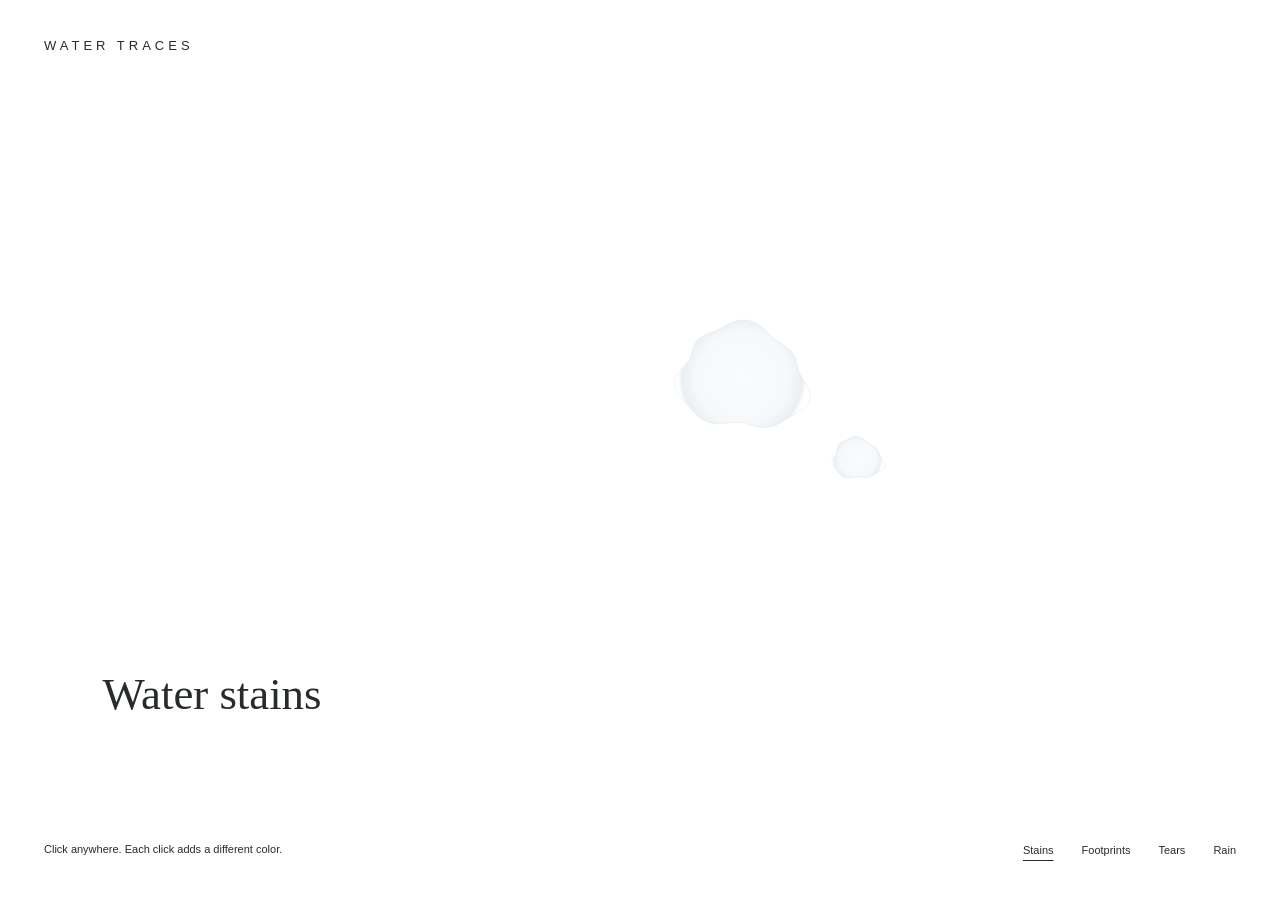
==== index.html @ 2f14321d "1" ====
<!doctype html>
<html lang="en">
<head>
<meta charset="UTF-8">
<meta name="viewport" content="width=device-width, initial-scale=1">
<title>Water Traces</title>
<style>
* { box-sizing: border-box; }

html, body {
  margin: 0;
  width: 100%;
  height: 100%;
  overflow: hidden;
}

body {
  background: #fff;
  color: #272b2c;
  font-family: Arial, sans-serif;
  transition: background 1s, color 1s;
}

canvas {
  position: fixed;
  inset: 0;
  width: 100%;
  height: 100%;
  touch-action: none;
}

.brand {
  position: fixed;
  top: 38px;
  left: 44px;
  font-size: 13px;
  letter-spacing: 4px;
  pointer-events: none;
}

h1 {
  position: fixed;
  left: 8%;
  bottom: 20%;
  margin: 0;
  font: normal clamp(32px, 3.5vw, 48px) Georgia, serif;
  pointer-events: none;
}

footer {
  position: fixed;
  bottom: 36px;
  left: 44px;
  right: 44px;
  display: flex;
  justify-content: space-between;
  align-items: center;
  gap: 24px;
}

.hint {
  font-size: 11px;
  line-height: 1.8;
}

nav {
  display: flex;
  gap: 28px;
}

button {
  padding: 8px 0;
  border: 0;
  background: none;
  color: inherit;
  font: 11px Arial, sans-serif;
  cursor: pointer;
}

button.active {
  text-decoration: underline;
  text-underline-offset: 6px;
}

button:focus-visible {
  outline: 1px solid currentColor;
  outline-offset: 5px;
}

@media (max-width: 650px) {
  .brand {
    top: 26px;
    left: 24px;
    font-size: 11px;
  }

  h1 {
    bottom: 25%;
  }

  footer {
    left: 24px;
    right: 24px;
    bottom: 24px;
    display: block;
  }

  nav {
    justify-content: space-between;
    gap: 16px;
    margin-top: 20px;
  }

  .hint {
    font-size: 10px;
  }
}

@media (prefers-reduced-motion: reduce) {
  body { transition: none; }
}
</style>
</head>
<body>

<canvas id="water" aria-label="Interactive water canvas"></canvas>

<div class="brand">WATER TRACES</div>

<h1 id="title">Water stains</h1>

<footer>
  <div class="hint" id="hint">
    Click anywhere. Each click adds a different color.
  </div>

  <nav aria-label="Scenes">
    <button class="active" data-scene="0" aria-current="page">
      Stains
    </button>
    <button data-scene="1">Footprints</button>
    <button data-scene="2">Tears</button>
    <button data-scene="3">Rain</button>
  </nav>
</footer>

<script>
const canvas = document.querySelector("#water");
const ctx = canvas.getContext("2d");

const scenes = [
  {
    title: "Water stains",
    hint: "Click anywhere. Each click adds a different color.",
    background: "#ffffff"
  },
  {
    title: "Footprints",
    hint: "Move or drag to leave wet footprints.",
    background: "#f6f7f5"
  },
  {
    title: "Tears",
    hint: "Click or hold to release a tear.",
    background: "#f4f6f8"
  },
  {
    title: "Rain",
    hint: "Click anywhere to add ripples.",
    background: "#10191c"
  }
];

const colors = [
  "104,139,159",
  "181,128,130",
  "164,155,109",
  "121,149,128",
  "145,130,166"
];

let width, height;
let scene = 0;
let marks = [];
let ripples = [];
let drops = [];
let clicks = 0;
let lastStep = null;
let holdTimer = null;
let previousTime = 0;

const reducedMotion =
  matchMedia("(prefers-reduced-motion: reduce)").matches;

function resize() {
  width = innerWidth;
  height = innerHeight;

  const ratio = Math.min(devicePixelRatio || 1, 2);
  canvas.width = width * ratio;
  canvas.height = height * ratio;
  ctx.setTransform(ratio, 0, 0, ratio, 0, 0);
}

addEventListener("resize", resize);
resize();

function addMark(x, y, size, color, footprint = false) {
  const points = [];
  const seed = Math.random() * 10;

  for (let i = 0; i < 64; i++) {
    const angle = i / 64 * Math.PI * 2;
    const radius = size * (
      1 +
      0.09 * Math.sin(angle * 3 + seed) +
      0.045 * Math.sin(angle * 7 + seed)
    );

    points.push([
      Math.cos(angle) * radius,
      Math.sin(angle) * radius * (footprint ? 1.65 : 0.8)
    ]);
  }

  marks.push({
    x, y, size, color, points,
    footprint,
    age: 0,
    angle: clicks % 2 ? -0.17 : 0.17
  });

  if (marks.length > 80) marks.shift();
}

function addRipple(x, y, scale = 1) {
  ripples.push({ x, y, scale, age: 0 });
  if (ripples.length > 100) ripples.shift();
}

function interact(x, y) {
  clicks++;

  if (scene === 0) {
    addMark(
      x, y,
      35 + Math.random() * 42,
      colors[(clicks - 1) % colors.length]
    );
    addRipple(x, y, 0.65);
  }

  if (scene === 1) {
    const stepX = x + (clicks % 2 ? 12 : -12);
    addMark(
      stepX, y,
      12 + Math.random() * 4,
      "108,139,145",
      true
    );
    addRipple(stepX, y, 0.7);
  }

  if (scene === 2) {
    drops.push({
      x, y,
      speed: 1.1,
      length: 16 + Math.random() * 12,
      tear: true
    });
  }

  if (scene === 3) {
    addRipple(x, y, 1.5);
  }
}

function stopHolding() {
  clearInterval(holdTimer);
  holdTimer = null;
}

canvas.addEventListener("pointerdown", event => {
  canvas.setPointerCapture(event.pointerId);
  lastStep = { x: event.clientX, y: event.clientY };

  interact(event.clientX, event.clientY);
  stopHolding();

  if (scene === 2) {
    holdTimer = setInterval(() => {
      interact(
        event.clientX + (Math.random() - 0.5) * 16,
        event.clientY
      );
    }, 400);
  }
});

canvas.addEventListener("pointermove", event => {
  if (scene !== 1) return;

  if (
    !lastStep ||
    Math.hypot(
      event.clientX - lastStep.x,
      event.clientY - lastStep.y
    ) > 46
  ) {
    interact(event.clientX, event.clientY);
    lastStep = { x: event.clientX, y: event.clientY };
  }
});

canvas.addEventListener("pointerup", stopHolding);
canvas.addEventListener("pointercancel", stopHolding);
canvas.addEventListener("lostpointercapture", stopHolding);
addEventListener("blur", stopHolding);

function addRain(initial = false) {
  drops.push({
    x: Math.random() * width,
    y: initial ? Math.random() * height * 0.4 : -60,
    speed: 4 + Math.random() * 7,
    length: 15 + Math.random() * 55,
    target: height * (0.45 + Math.random() * 0.55),
    tear: false
  });
}

function selectScene(index) {
  scene = (index + scenes.length) % scenes.length;

  stopHolding();
  marks = [];
  ripples = [];
  drops = [];
  lastStep = null;

  document.body.style.background = scenes[scene].background;
  document.body.style.color =
    scene === 3 ? "#edf1f1" : "#272b2c";

  document.querySelector("#title").textContent =
    scenes[scene].title;

  document.querySelector("#hint").textContent =
    scenes[scene].hint;

  document.querySelectorAll("[data-scene]").forEach((button, i) => {
    button.classList.toggle("active", i === scene);

    if (i === scene) {
      button.setAttribute("aria-current", "page");
    } else {
      button.removeAttribute("aria-current");
    }
  });

  if (scene === 3) {
    for (let i = 0; i < 65; i++) addRain(true);
  }
}

document.querySelectorAll("[data-scene]").forEach(button => {
  button.addEventListener("click", () => {
    selectScene(Number(button.dataset.scene));
  });
});

addEventListener("keydown", event => {
  if (event.key === "ArrowRight") selectScene(scene + 1);
  if (event.key === "ArrowLeft") selectScene(scene - 1);
});

function drawMarks(dt) {
  for (const mark of marks) {
    mark.age += dt;

    const fade =
      Math.min(1, mark.age / 32) *
      Math.max(0, 1 - mark.age / 2200);

    ctx.save();
    ctx.translate(mark.x, mark.y);
    ctx.rotate(mark.angle);
    ctx.scale(0.85 + Math.min(1, mark.age / 24) * 0.15, 1);

    const gradient = ctx.createRadialGradient(
      0, 0, mark.size * 0.05,
      0, 0, mark.size
    );

    gradient.addColorStop(
      0, `rgba(${mark.color},${0.035 * fade})`
    );
    gradient.addColorStop(
      0.72, `rgba(${mark.color},${0.06 * fade})`
    );
    gradient.addColorStop(
      0.94, `rgba(${mark.color},${0.14 * fade})`
    );
    gradient.addColorStop(1, `rgba(${mark.color},0)`);

    ctx.beginPath();

    mark.points.forEach((point, i) => {
      if (i === 0) ctx.moveTo(...point);
      else ctx.lineTo(...point);
    });

    ctx.closePath();
    ctx.fillStyle = gradient;
    ctx.fill();
    ctx.strokeStyle = `rgba(${mark.color},${0.14 * fade})`;
    ctx.lineWidth = 0.65;
    ctx.stroke();

    if (mark.footprint) {
      ctx.beginPath();
      ctx.ellipse(0, 5, 6, 12, 0, 0, Math.PI * 2);
      ctx.fillStyle = `rgba(${mark.color},${0.06 * fade})`;
      ctx.fill();
    }

    ctx.restore();
  }

  marks = marks.filter(mark => mark.age < 2200);
}

function drawRipples(dt) {
  for (const ripple of ripples) {
    ripple.age += dt;
    const fade = Math.max(0, 1 - ripple.age / 100);

    for (let i = 0; i < 3; i++) {
      const radius = (ripple.age * 0.8 + i * 12) * ripple.scale;

      ctx.beginPath();
      ctx.ellipse(
        ripple.x,
        ripple.y,
        radius,
        radius * (scene === 3 ? 0.24 : 0.55),
        0,
        i * 0.1,
        Math.PI * 2 - i * 0.25
      );

      ctx.strokeStyle = scene === 3
        ? `rgba(177,204,211,${fade * 0.23})`
        : `rgba(111,143,157,${fade * 0.2})`;

      ctx.lineWidth = 0.7;
      ctx.stroke();
    }
  }

  ripples = ripples.filter(ripple => ripple.age < 100);
}

function drawDrops(dt) {
  if (scene === 3 && !reducedMotion && Math.random() < 0.6 * dt) {
    addRain();
  }

  for (const drop of drops) {
    drop.y += drop.speed * dt;

    if (drop.tear) {
      drop.speed += 0.045 * dt;

      ctx.save();
      ctx.translate(drop.x, drop.y);
      ctx.beginPath();
      ctx.moveTo(0, -drop.length);
      ctx.bezierCurveTo(-12, 0, -9, 10, 0, 11);
      ctx.bezierCurveTo(9, 10, 12, 0, 0, -drop.length);
      ctx.fillStyle = "rgba(143,169,187,0.07)";
      ctx.strokeStyle = "rgba(107,139,159,0.36)";
      ctx.lineWidth = 0.8;
      ctx.fill();
      ctx.stroke();
      ctx.restore();

      if (drop.y > height * 0.8) {
        addRipple(drop.x, height * 0.8, 0.6);
        addMark(drop.x, height * 0.8, 20, "135,160,180");
        drop.dead = true;
      }
    } else {
      ctx.beginPath();
      ctx.moveTo(drop.x, drop.y);
      ctx.lineTo(drop.x - 1.5, drop.y + drop.length);
      ctx.strokeStyle = "rgba(195,215,220,0.22)";
      ctx.lineWidth = 0.65;
      ctx.stroke();

      if (drop.y + drop.length >= drop.target) {
        addRipple(drop.x, drop.target, 0.5 + Math.random());
        drop.dead = true;
      }
    }
  }

  drops = drops.filter(drop => !drop.dead);
}

function animate(time) {
  const dt = Math.min((time - previousTime) / 16.67 || 1, 2);
  previousTime = time;

  ctx.clearRect(0, 0, width, height);
  drawMarks(dt);
  drawRipples(dt);
  drawDrops(dt);

  requestAnimationFrame(animate);
}

addMark(width * 0.58, height * 0.42, 64, colors[0]);
addMark(width * 0.67, height * 0.51, 25, colors[0]);
requestAnimationFrame(animate);
</script>

</body>
</html>
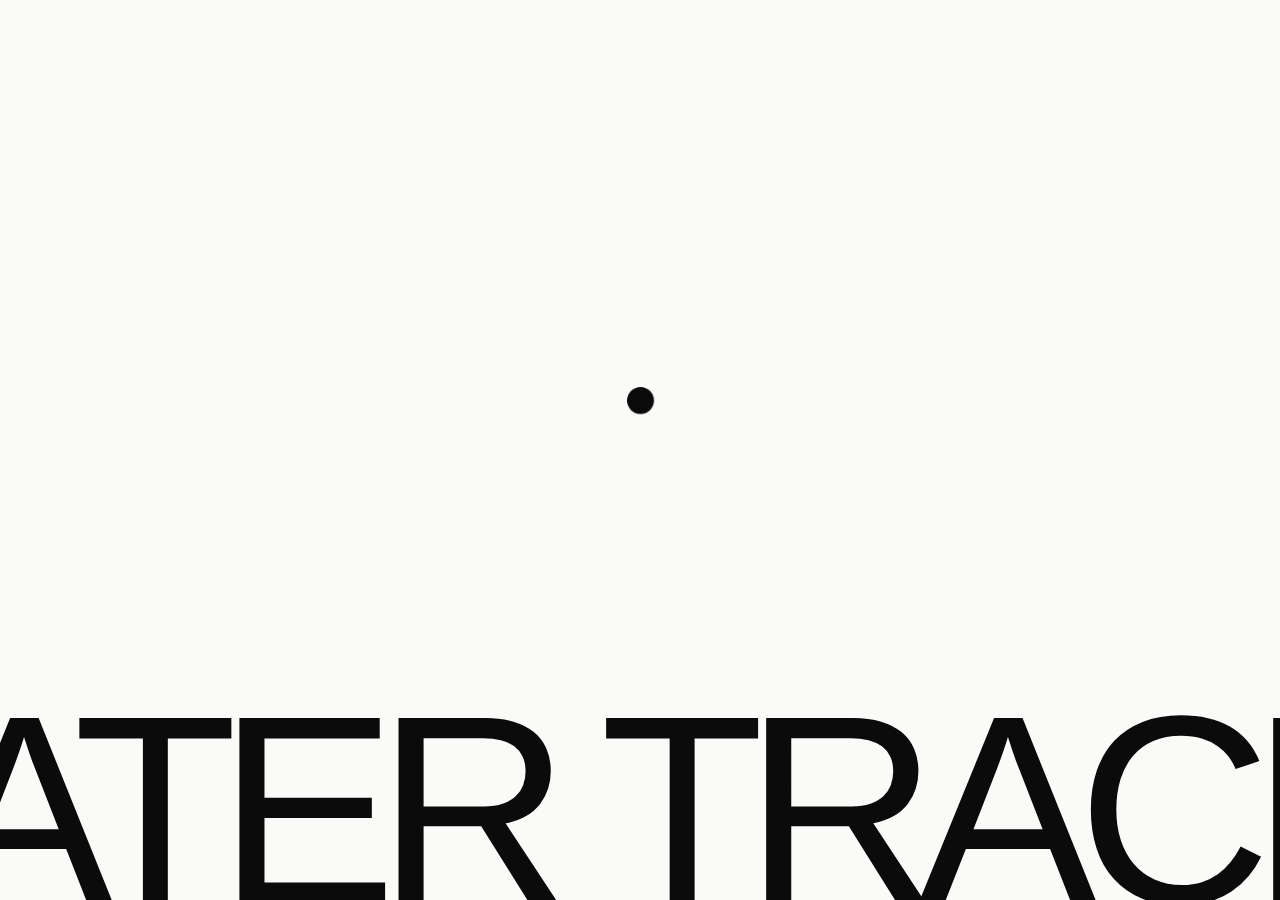
==== commit 2603bf1f: "1" ====
--- a/index.html
+++ b/index.html
@@ -1,528 +1,148 @@
 <!doctype html>
 <html lang="en">
 <head>
-<meta charset="UTF-8">
-<meta name="viewport" content="width=device-width, initial-scale=1">
+<meta charset="utf-8">
+<meta name="viewport" content="width=device-width,initial-scale=1">
 <title>Water Traces</title>
 <style>
-* { box-sizing: border-box; }
+*{box-sizing:border-box}html,body{margin:0;height:100%;overflow:hidden}body{font-family:Georgia,"Times New Roman",serif;color:#202020;background:#fff}button,input,select{font:inherit;color:inherit}button,a{touch-action:manipulation}button{cursor:pointer;background:transparent;border:0}button:focus-visible,a:focus-visible,input:focus-visible,select:focus-visible{outline:1px solid currentColor;outline-offset:5px}button:disabled{cursor:default;opacity:.4}a{color:inherit}#water{position:fixed;inset:0;width:100%;height:100%;touch-action:none}header{position:fixed;top:30px;left:4%;right:4%;z-index:3;display:flex;justify-content:flex-end;align-items:center}.brand{font-size:12px;letter-spacing:3px;padding:5px 0}header nav{display:flex;gap:25px}header nav button{font-size:12px;padding:8px 0}main{position:fixed;inset:0;pointer-events:none}.page{position:absolute;inset:0;opacity:0;visibility:hidden;transform:translateY(35px);transition:opacity .55s,transform .9s,visibility .9s}.page.active{visibility:visible;opacity:1;transform:none}.page h1{position:absolute;left:7%;top:23%;margin:0;font:normal clamp(64px,11vw,166px)/.94 Georgia,serif;letter-spacing:-.055em}.page p{font-size:16px;line-height:1.75}.word{display:inline-block;white-space:nowrap}.char{display:inline-block;white-space:pre;opacity:0;transform:translateY(12px);transition:opacity .8s,transform 1s}.active .char{opacity:1;transform:none}.home h1{top:27%;font-size:clamp(80px,15vw,220px)}.intro{position:absolute;left:61%;top:58%;width:28%;pointer-events:auto}.text-button{padding:10px 0;border-bottom:1px solid currentColor;font-size:13px}.explore h1,.gallery h1,.create h1,.about h1{top:17%;font-size:clamp(52px,7vw,100px)}.choices{position:absolute;left:7%;right:7%;top:43%;display:grid;grid-template-columns:repeat(4,1fr);gap:25px;pointer-events:auto}.choice{text-align:left;padding:0}.choice canvas{display:block;width:100%;aspect-ratio:1.3;background:#f6f7f6}.choice span{display:block;font:normal 25px Georgia,serif;margin-top:15px}.choice:hover canvas{transform:translateY(-5px);transition:transform .4s}.scene h1{top:auto;bottom:23%;pointer-events:none}.create h1{pointer-events:none;font-size:clamp(45px,6vw,88px)}.create-tools{position:absolute;left:7%;top:43%;width:210px;display:grid;gap:20px;pointer-events:auto}.create-tools label{font-size:12px;display:grid;gap:9px}.create-tools input,.create-tools select{border:0;border-bottom:1px solid #aaa;background:transparent;padding:9px 0;border-radius:0;min-width:0}.create-tools input[type=color]{height:35px;width:50px;border:0;padding:0}.create-tools small{font-size:11px;line-height:1.6}footer{position:fixed;z-index:3;bottom:25px;left:4%;right:4%;display:flex;justify-content:space-between;align-items:center;gap:30px}#hint{font-size:11px;line-height:1.7;max-width:380px}footer nav{display:flex;gap:20px}footer button{font-size:11px;padding:8px 0}button.current{text-decoration:underline;text-underline-offset:6px}.about-copy{position:absolute;left:51%;top:35%;width:39%;max-height:47%;overflow:auto;pointer-events:auto}.gallery-list{position:absolute;left:7%;right:7%;top:38%;bottom:16%;overflow:auto;pointer-events:auto;display:grid;grid-template-columns:repeat(3,1fr);gap:24px;align-content:start}.art-card{padding:0;text-align:left}.art-card canvas{width:100%;display:block;background:white;border:1px solid #eee}.art-card span{font-size:12px;display:block;padding-top:10px}.gallery-controls{position:absolute;left:7%;bottom:10%;pointer-events:auto;display:flex;gap:25px;align-items:center}.status{font-size:12px;line-height:1.6;max-width:460px}.gallery-list>.status{grid-column:1/-1}.art-layout{position:absolute;left:7%;right:7%;top:20%;bottom:17%;display:grid;grid-template-columns:2fr 1fr;gap:6%;align-items:center;pointer-events:auto}#artwork{width:100%;border:1px solid #eee}.art-layout h1{position:static;font-size:clamp(35px,5vw,64px)}.art-layout p{font-size:13px}#art-link{word-break:break-all;font-size:12px}#gate{position:fixed;inset:0;background:white;z-index:10;display:grid;place-items:center;transition:opacity 1s,visibility 1s}#gate.closed{opacity:0;visibility:hidden;pointer-events:none}#enter{width:82px;height:82px;border:1px solid #bbb;border-radius:50%;font:normal 28px Georgia,serif;transition:transform .6s}#enter:hover{transform:scale(1.13)}body.waiting header,body.waiting footer{visibility:hidden}
+@media(max-width:700px){header{top:20px;left:6%;right:6%}header nav{gap:15px}.brand{font-size:10px;letter-spacing:2px}.page h1{font-size:70px}.home h1{top:25%;font-size:100px}.intro{left:8%;top:61%;width:75%}.intro p{font-size:14px}.choices{top:34%;grid-template-columns:repeat(2,1fr);gap:22px 18px}.choice canvas{aspect-ratio:1.8}.choice span{font-size:20px;margin-top:8px}.explore h1,.gallery h1,.about h1{top:16%;font-size:58px}footer{left:6%;right:6%;bottom:17px;display:block}footer nav{margin-top:10px;gap:0;justify-content:space-between}footer button{font-size:10px}#hint{font-size:10px;min-height:17px}.create h1{top:15%;font-size:45px}.create-tools{top:auto;bottom:21%;width:86%;grid-template-columns:1fr 1fr;gap:12px 20px}.create-tools label{font-size:11px}.create-tools small{grid-column:1/-1}.create-tools .status{grid-column:1/-1}.about-copy{top:31%;left:8%;width:84%;max-height:47%}.about-copy p{font-size:15px}.gallery-list{top:30%;bottom:22%;grid-template-columns:repeat(2,1fr);gap:20px 12px}.gallery-controls{bottom:15%;right:7%;gap:15px}.gallery-controls .status{font-size:10px}.art-layout{top:20%;bottom:22%;display:block;overflow:auto}.art-layout h1{font-size:36px;margin-top:20px}.art-layout p{margin:12px 0}.scene h1{font-size:70px;bottom:26%}}
+@media(prefers-reduced-motion:reduce){.page,.char,#gate,#enter{transition:none!important;transform:none!important}}
+#glass-scene{position:fixed;inset:0;width:100%;height:100%;border:0;z-index:1;pointer-events:none}main{z-index:2}
+/* A bouncing entrance, with a short compression on contact. */
+#gate{overflow:hidden;background:#fafaf8;transition:opacity .65s,visibility .65s}
+#enter{position:absolute;left:calc(50% - var(--ball)/2);top:43%;--ball:clamp(22px,3vmin,38px);width:var(--ball);height:var(--ball);padding:0;background:#0b0b0b;border:0;border-radius:50%;animation:entrance-bounce 2.2s infinite;transform-origin:center bottom;will-change:transform;transition:none;z-index:1}
+#enter:hover{background:#202020}
+#enter::after{content:"";position:absolute;inset:-14px;border-radius:50%}
+#enter:focus-visible{outline:2px solid #555;outline-offset:12px}
+.gate-title{position:absolute;bottom:-.12em;left:50%;transform:translateX(-50%);white-space:nowrap;font:normal clamp(100px,21vw,380px)/.9 Arial,Helvetica,sans-serif;letter-spacing:-.075em;color:#0b0b0b;pointer-events:none}
+@keyframes entrance-bounce{
+  0%,100%{transform:translateY(0) scale(1.02,.98);animation-timing-function:cubic-bezier(.5,0,.85,.55)}
+  40%{transform:translateY(5.5vh) scale(.94,1.07);animation-timing-function:ease-out}
+  45%{transform:translateY(6vh) scale(1.14,.84);animation-timing-function:ease-out}
+  54%{transform:translateY(4vh) scale(.97,1.04);animation-timing-function:cubic-bezier(.15,.55,.4,1)}
+  100%{transform:translateY(0) scale(1.02,.98)}
+}
+@media(prefers-reduced-motion:reduce){#enter{animation:none;transform:none}}
 
-html, body {
-  margin: 0;
-  width: 100%;
-  height: 100%;
-  overflow: hidden;
-}
-
-body {
-  background: #fff;
-  color: #272b2c;
-  font-family: Arial, sans-serif;
-  transition: background 1s, color 1s;
-}
-
-canvas {
-  position: fixed;
-  inset: 0;
-  width: 100%;
-  height: 100%;
-  touch-action: none;
-}
-
-.brand {
-  position: fixed;
-  top: 38px;
-  left: 44px;
-  font-size: 13px;
-  letter-spacing: 4px;
-  pointer-events: none;
-}
-
-h1 {
-  position: fixed;
-  left: 8%;
-  bottom: 20%;
-  margin: 0;
-  font: normal clamp(32px, 3.5vw, 48px) Georgia, serif;
-  pointer-events: none;
-}
-
-footer {
-  position: fixed;
-  bottom: 36px;
-  left: 44px;
-  right: 44px;
-  display: flex;
-  justify-content: space-between;
-  align-items: center;
-  gap: 24px;
-}
-
-.hint {
-  font-size: 11px;
-  line-height: 1.8;
-}
-
-nav {
-  display: flex;
-  gap: 28px;
-}
-
-button {
-  padding: 8px 0;
-  border: 0;
-  background: none;
-  color: inherit;
-  font: 11px Arial, sans-serif;
-  cursor: pointer;
-}
-
-button.active {
-  text-decoration: underline;
-  text-underline-offset: 6px;
-}
-
-button:focus-visible {
-  outline: 1px solid currentColor;
-  outline-offset: 5px;
-}
-
-@media (max-width: 650px) {
-  .brand {
-    top: 26px;
-    left: 24px;
-    font-size: 11px;
-  }
-
-  h1 {
-    bottom: 25%;
-  }
-
-  footer {
-    left: 24px;
-    right: 24px;
-    bottom: 24px;
-    display: block;
-  }
-
-  nav {
-    justify-content: space-between;
-    gap: 16px;
-    margin-top: 20px;
-  }
-
-  .hint {
-    font-size: 10px;
+/* Quiet editorial details, with motion reserved for entry and interaction. */
+header nav button,footer nav button{position:relative}
+header nav button::after,footer nav button::after{content:"";position:absolute;left:0;right:0;bottom:2px;height:1px;background:currentColor;transform:scaleX(0);transform-origin:left;transition:transform .35s}
+header nav button:hover::after,footer nav button:hover::after{transform:scaleX(1)}
+.intro{border-top:1px solid #aab7b1;padding-top:18px}
+.choice canvas{border-radius:2px 2px 32px 2px;transition:transform .5s,border-radius .5s}
+.choice:hover canvas{border-radius:32px 2px 2px 2px}
+.rain-page h1{font-size:clamp(90px,16vw,240px);bottom:18%;line-height:.85}
+.rain-period{color:#a6c0ba}
+.rain-caption{position:absolute;top:23%;right:8%;max-width:240px;border-top:1px solid #819b9e;padding-top:16px}
+.rain-caption span{font-size:11px;font-style:italic;letter-spacing:.06em;color:#b4ccca}
+.rain-caption p{font-size:clamp(17px,2vw,26px);line-height:1.4}
+.rain-edge{position:absolute;left:7%;right:7%;bottom:14%;height:1px;background:linear-gradient(90deg,#b4ccca66,transparent);transform:scaleX(0);transform-origin:left;transition:transform 1.6s .2s}
+.active .rain-edge{transform:scaleX(1)}
+.rain-caption{opacity:0;transform:translateY(18px);transition:opacity 1s .3s,transform 1s .3s}
+.active .rain-caption{opacity:1;transform:none}
+@media(max-width:700px){.rain-caption{top:20%;right:8%;max-width:185px}.rain-page h1{bottom:28%;font-size:120px}.rain-edge{bottom:24%}}
+@media(prefers-reduced-motion:reduce){.rain-caption,.rain-edge,.choice canvas,header nav button::after,footer nav button::after{transition:none;transform:none}.rain-caption{opacity:1}}
+</style>
+</head>
+<body class="waiting">
+<iframe id="glass-scene" src="studies/glass/index.html?embed=1" title="Glass water material" aria-hidden="true" tabindex="-1" hidden></iframe>
+<canvas id="water" aria-label="Interactive water canvas"></canvas>
+<div id="gate"><div class="gate-title" aria-hidden="true">WATER TRACES</div><button id="enter" aria-label="Enter Water Traces"></button></div>
+<header><nav aria-label="Main navigation"><button data-page="gallery">Collection</button><button data-page="about">About</button></nav></header>
+<main>
+<section class="page home" data-name="home"><h1>Water<br>Traces</h1><div class="intro"><p>Water leaves a mark.<br>Make one of your own.</p><button class="text-button" data-page="explore">Explore the water →</button></div></section>
+<section class="page explore" data-name="explore"><h1>Explore</h1><div class="choices"><button class="choice" data-page="stains"><canvas data-preview="stains"></canvas><span>Stains</span></button><button class="choice" data-page="footprints"><canvas data-preview="footprints"></canvas><span>Footprints</span></button><button class="choice" data-page="tears"><canvas data-preview="tears"></canvas><span>Tears</span></button><button class="choice" data-page="rain"><canvas data-preview="rain"></canvas><span>Rain</span></button></div></section>
+<section class="page scene" data-name="stains"><h1>Water<br>stains</h1></section>
+<section class="page scene" data-name="footprints"><h1>Footprints</h1></section>
+<section class="page scene" data-name="tears"><h1>Tears</h1></section>
+<section class="page scene rain-page" data-name="rain"><div class="rain-caption"><span>Water in motion</span><p>A surface, interrupted.<br>A thousand small arrivals.</p></div><h1>Rain<span class="rain-period">.</span></h1><div class="rain-edge" aria-hidden="true"></div></section>
+<section class="page create" data-name="create"><h1>Leave a trace</h1><form class="create-tools" id="publish-form"><label>Mark<select id="mark-type"><option value="stains">Stain</option><option value="footprints">Footprint</option><option value="tears">Tear</option><option value="rain">Ripple</option></select></label><label>Color<input type="color" id="color" value="#779daa"></label><label>Nickname · optional<input id="nickname" maxlength="30" autocomplete="nickname" placeholder="Anonymous"></label><button class="text-button" id="publish" type="submit">Publish trace →</button><small>Your marks and nickname will be visible to everyone when you publish.</small><button class="text-button" type="button" id="download-draft">Download draft</button><p class="status" id="publish-status" role="status"></p></form></section>
+<section class="page gallery" data-name="gallery"><h1>Collected traces</h1><div class="gallery-list" id="gallery-list" aria-live="polite"></div><div class="gallery-controls"><button class="text-button" id="refresh">Refresh</button><button class="text-button" id="more" hidden>Load more</button><span id="gallery-status" class="status" role="status"></span></div></section>
+<section class="page about" data-name="about"><h1>About</h1><div class="about-copy"><p>I started Water Traces by noticing the marks water leaves in everyday life: a spill on a table, wet footprints, tears on a face, and rain hitting the ground.</p><p>This website brings those moments together. You can explore each kind of mark, make your own composition, and add it to a shared collection.</p><p>The collection grows with the people who visit. Each published trace has its own page, so its creator can return to it and share it with someone else.</p></div></section>
+<section class="page" data-name="art"><div class="art-layout"><canvas id="artwork" width="1000" height="700"></canvas><div><h1>Your trace</h1><p id="art-author"></p><p id="art-status" class="status" role="status"></p><p><button class="text-button" id="download">Download image</button></p><p><a id="art-link" hidden>Open public link</a></p><p><button class="text-button" data-page="gallery">Back to collection →</button></p></div></div></section>
+</main>
+<footer><span id="hint"></span><nav aria-label="Page navigation"><button data-page="home">Home</button><button data-page="explore">Explore</button><button data-page="create">Leave a trace</button><button data-page="gallery">Collection</button></nav></footer>
+<script src="js/materials.js"></script>
+<script src="js/rain.js"></script>
+<script>
+'use strict';
+// Set this to the deployed backend URL. Do not put account secrets here.
+const API_URL = '';
+const $=s=>document.querySelector(s),$$=s=>[...document.querySelectorAll(s)];
+const cv=$('#water'),cx=cv.getContext('2d'),TAU=Math.PI*2;
+const order=['home','explore','stains','footprints','tears','rain','create','gallery','about'];
+const reduced=matchMedia('(prefers-reduced-motion: reduce)').matches;
+const random=(a,b)=>a+Math.random()*(b-a);
+let W,H,page='home',entered=false,items=[],draft=[],ripples=[],particles=[],drops=[],previewArt=null;
+let frameTime=0,time=0,locked=0,lastWheel=0,wheelSum=0,pointer=null,lastStep=null,hold=null,step=0,colorCycle=0,busy=false;
+let galleryEpoch=0,cursor=null,loading=false;
+const glassFrame=$('#glass-scene');
+let glassReady=false;
+function glassMessage(action,extra={}){glassFrame.contentWindow.postMessage({type:'water-glass',action,...extra},'*')}
+addEventListener('message',event=>{if(event.source===glassFrame.contentWindow&&event.data?.type==='water-glass-ready'){glassReady=true;glassFrame.hidden=page!=='tears';glassMessage('active',{value:page==='tears'});}});
+function syncGlass(){glassFrame.hidden=page!=='tears'||!glassReady;glassMessage('active',{value:page==='tears'});}
+const rainScene=new RainScene();
+const ink=['#779daa','#b77983','#8c9d80','#a393b4','#b4a678'];
+function resize(){W=innerWidth;H=innerHeight;const r=Math.min(devicePixelRatio||1,2);cv.width=W*r;cv.height=H*r;cx.setTransform(r,0,0,r,0,0)}addEventListener('resize',resize);resize();
+function makeMark(type,x,y,color){return{type,x,y,color,size:random(.035,.075),seed:random(0,100),angle:random(-.22,.22)}}
+function shape(c,m,w,h,alpha=1,age=5){WaterMaterial.draw(c,m,w,h,alpha,age,reduced)}
+function renderArt(canvas,art){const c=canvas.getContext('2d');c.clearRect(0,0,canvas.width,canvas.height);c.fillStyle='#fff';c.fillRect(0,0,canvas.width,canvas.height);for(const m of art.marks)shape(c,m,canvas.width,canvas.height)}
+function add(type,x,y,color,persist=false){const m=makeMark(type,x/W,y/H,color);if(type==='footprints')m.angle=(step++%2?-.2:.2);if(persist){if(busy)return;if(draft.length>=180){$('#publish-status').textContent='Your composition is full. Publish it when you are ready.';return}draft.push(m);saveDraft()}else{items.push({...m,age:0});if(items.length>100)items.shift()}if(type==='rain')ripples.push({x:x/W,y:y/H,t:0,color});if(ripples.length>80)ripples.shift()}
+function saveDraft(){try{localStorage.setItem('water-traces-draft-v1',JSON.stringify(draft))}catch{}}
+function validMark(m){return m&&['stains','footprints','tears','rain'].includes(m.type)&&/^#[\da-f]{6}$/i.test(m.color)&&['x','y','size','seed','angle'].every(k=>Number.isFinite(m[k]))&&m.x>=0&&m.x<=1&&m.y>=0&&m.y<=1&&m.size>=.005&&m.size<=.15&&m.seed>=0&&m.seed<=100&&Math.abs(m.angle)<=4}
+try{const stored=JSON.parse(localStorage.getItem('water-traces-draft-v1')||'[]');if(Array.isArray(stored))draft=stored.filter(validMark).slice(0,180)}catch{}
+function stopHold(){clearInterval(hold);hold=null;if(glassReady)glassMessage('up')}
+function go(name){if(!order.includes(name)&&name!=='art')return;stopHold();pointer=null;lastStep=null;items=[];drops=[];ripples=[];page=name;rainScene.reset();document.body.dataset.page=name;syncGlass();locked=performance.now()+850;$$('.page').forEach(p=>{const active=p.dataset.name===name;p.classList.toggle('active',active);p.inert=!active;p.setAttribute('aria-hidden',String(!active))});$$('[data-page]').forEach(b=>{const active=b.dataset.page===name;b.classList.toggle('current',active);active?b.setAttribute('aria-current','page'):b.removeAttribute('aria-current')});document.body.style.color=name==='rain'?'#eff5f5':'#202020';$('#hint').textContent=({home:'Scroll to explore.',explore:'Choose a scene, or scroll to explore them all.',stains:'Click to leave a stain. Scroll to continue.',footprints:'Move or drag to leave footprints.',tears:'Click or hold to release tears.',rain:'Click to add ripples.',create:'Draw on the open space. Your draft stays on this device.',gallery:'Published traces are shared with everyone.'})[name]||'';if(name==='gallery')loadGallery(true);if(name==='stains'||name==='home'){add('stains',W*.68,H*.4,ink[0]);add('stains',W*.75,H*.5,ink[1])}}
+$$('.page h1').forEach(h=>{const nodes=[...h.childNodes];h.replaceChildren();for(const node of nodes){if(node.nodeName==='BR'){h.append(document.createElement('br'));continue}for(const word of node.textContent.split(/(\s+)/)){if(!word.trim()){h.append(document.createTextNode(word));continue}const group=document.createElement('span');group.className='word';for(const char of word){const span=document.createElement('span');span.className='char';span.textContent=char;span.style.transitionDelay=reduced?'0s':`${Math.random()*.45}s`;group.append(span)}h.append(group)}}});
+$$('[data-page]').forEach(b=>b.onclick=()=>go(b.dataset.page));
+function enter(){if(entered)return;entered=true;document.body.classList.remove('waiting');$('#gate').classList.add('closed');$('#gate').inert=true;go(page);$('footer [data-page="home"]').focus()}
+let opening=false;
+$('#enter').onclick=()=>{
+  if(opening||entered)return;opening=true;
+  const ball=$('#enter');
+  if(reduced||!ball.animate){enter();return;}
+  const rect=ball.getBoundingClientRect();
+  ball.style.animation='none';ball.style.left=rect.left+'px';ball.style.top=rect.top+'px';ball.style.width=rect.width+'px';ball.style.height=rect.height+'px';ball.style.transformOrigin='center';
+  const scale=Math.hypot(innerWidth,innerHeight)*2/Math.min(rect.width,rect.height);
+  const transition=ball.animate([{transform:'scale(1)'},{transform:`scale(${scale})`}],{duration:600,easing:'cubic-bezier(.65,0,.25,1)',fill:'forwards'});
+  transition.onfinish=enter;
+};
+function change(direction){const i=order.indexOf(page);if(i>=0)go(order[Math.max(0,Math.min(order.length-1,i+direction))])}
+addEventListener('wheel',e=>{if(!entered||e.target.closest('input,select,.gallery-list,.about-copy,.art-layout'))return;e.preventDefault();const now=performance.now(),gap=now-lastWheel;lastWheel=now;if(now<locked){wheelSum=0;return}if(gap>180)wheelSum=0;const dy=e.deltaY*(e.deltaMode===1?16:e.deltaMode===2?H:1);if(Math.sign(dy)!==Math.sign(wheelSum))wheelSum=0;wheelSum+=dy;if(Math.abs(wheelSum)>70){change(Math.sign(wheelSum));wheelSum=0}},{passive:false});
+addEventListener('keydown',e=>{if(!entered||e.target.closest('input,select,button,a'))return;if(['ArrowDown','PageDown','ArrowUp','PageUp'].includes(e.key)){e.preventDefault();change(['ArrowDown','PageDown'].includes(e.key)?1:-1)}});
+function interact(x,y){if(!entered)return;if(page==='create'){add($('#mark-type').value,x,y,$('#color').value,true);return}if(['stains','footprints'].includes(page)){add(page,x,y,ink[page==='stains'?colorCycle++%ink.length:0]);return}if(page==='tears'&&!glassReady){drops.push({x:x/W,y:y/H,v:random(8,18),tear:true});if(drops.length>90)drops.shift()}if(page==='rain')rainScene.hit(x,y,1.5)}
+cv.addEventListener('pointerdown',e=>{if(!entered||performance.now()<locked)return;stopHold();cv.setPointerCapture(e.pointerId);pointer={id:e.pointerId,x:e.clientX,y:e.clientY,startX:e.clientX,startY:e.clientY,touch:e.pointerType==='touch'};lastStep={x:e.clientX,y:e.clientY};interact(e.clientX,e.clientY);if(page==='tears'&&glassReady)glassMessage('down',{x:e.clientX/W,y:e.clientY/H});if(page==='tears'&&!glassReady)hold=setInterval(()=>{if(pointer)interact(pointer.x,pointer.y)},400)});
+cv.addEventListener('pointermove',e=>{if(pointer&&page==='tears'&&glassReady)glassMessage('move',{x:e.clientX/W,y:e.clientY/H});if(pointer){pointer.x=e.clientX;pointer.y=e.clientY;if(pointer.touch&&Math.abs(pointer.y-pointer.startY)>30)stopHold()}if(performance.now()<locked)return;if(page!=='footprints'&&!(page==='create'&&pointer))return;if(!lastStep){lastStep={x:e.clientX,y:e.clientY};return}if(Math.hypot(e.clientX-lastStep.x,e.clientY-lastStep.y)>45){interact(e.clientX,e.clientY);lastStep={x:e.clientX,y:e.clientY}}});
+cv.addEventListener('pointerup',e=>{if(pointer&&pointer.touch&&page!=='create'){const dx=e.clientX-pointer.startX,dy=e.clientY-pointer.startY;if(Math.abs(dy)>90&&Math.abs(dy)>Math.abs(dx)*1.3)change(dy<0?1:-1)}stopHold();pointer=null});
+function cancel(){stopHold();pointer=null}cv.addEventListener('pointercancel',cancel);cv.addEventListener('lostpointercapture',cancel);addEventListener('blur',cancel);
+function message(el,text){el.textContent=text}
+async function api(path,options={}){if(!API_URL)throw Error('The public collection is not connected yet. Your draft is still saved on this device.');const controller=new AbortController(),timer=setTimeout(()=>controller.abort(),15000);try{const r=await fetch(API_URL.replace(/\/$/,'')+path,{...options,signal:controller.signal});const data=await r.json();if(!r.ok)throw Error(data.error||'The request could not be completed.');return data}finally{clearTimeout(timer)}}
+function validArt(a){return a&&typeof a.id==='string'&&typeof a.nickname==='string'&&Array.isArray(a.marks)&&a.marks.length<=180&&a.marks.every(validMark)}
+async function loadGallery(reset=false){if(loading&&!reset)return;const epoch=reset?++galleryEpoch:galleryEpoch;if(reset){cursor=null;$('#gallery-list').replaceChildren();$('#more').hidden=true}loading=true;message($('#gallery-status'),'Loading…');try{const data=await api('/traces'+(cursor?'?cursor='+encodeURIComponent(cursor):''));if(epoch!==galleryEpoch)return;for(const art of data.items.filter(validArt)){const b=document.createElement('button');b.className='art-card';const c=document.createElement('canvas');c.width=600;c.height=420;renderArt(c,art);const label=document.createElement('span');label.textContent='By '+art.nickname;b.append(c,label);b.onclick=()=>openArt(art,true);$('#gallery-list').append(b)}cursor=data.nextCursor||null;$('#more').hidden=!cursor;message($('#gallery-status'),$('#gallery-list').children.length?'Saved in the public collection.':'No traces yet. Be the first to leave one.')}catch(error){if(epoch===galleryEpoch)message($('#gallery-status'),error.name==='AbortError'?'The connection timed out. Please try again.':error.message)}finally{if(epoch===galleryEpoch)loading=false}}
+$('#refresh').onclick=()=>loadGallery(true);$('#more').onclick=()=>loadGallery(false);
+function publicLink(id){const u=new URL(location.href);u.hash='trace='+encodeURIComponent(id);return u.href}
+function openArt(art,updateHash){previewArt=art;go('art');renderArt($('#artwork'),art);message($('#art-author'),'By '+art.nickname);message($('#art-status'),'Published in the public collection.');const a=$('#art-link');a.hidden=false;a.href=publicLink(art.id);a.textContent='Open public link ↗';if(updateHash)try{history.replaceState(null,'',a.href)}catch{}}
+async function openLinked(){const match=location.hash.match(/^#trace=([a-zA-Z0-9-]+)$/);if(!match)return false;try{const data=await api('/traces/'+encodeURIComponent(match[1]));if(!validArt(data))throw Error('This trace could not be loaded.');$('#download').disabled=false;enter();openArt(data,false)}catch(error){previewArt=null;$('#artwork').getContext('2d').clearRect(0,0,1000,700);enter();go('art');message($('#art-status'),error.message);$('#art-link').hidden=true;$('#download').disabled=true}return true}
+$('#publish-form').onsubmit=async e=>{e.preventDefault();if(busy)return;if(!draft.length){message($('#publish-status'),'Make a few marks first.');return}busy=true;$('#publish').disabled=true;message($('#publish-status'),'Publishing…');const body={nickname:$('#nickname').value.trim()||'Anonymous',marks:draft.map(m=>({...m}))};try{let pending;try{pending=JSON.parse(localStorage.getItem('water-traces-pending')||'null')}catch{}if(!pending||typeof pending.key!=='string'||!pending.body||!Array.isArray(pending.body.marks)||!pending.body.marks.every(validMark)){pending={key:crypto.randomUUID(),body};try{localStorage.setItem('water-traces-pending',JSON.stringify(pending))}catch{}}const art=await api('/traces',{method:'POST',headers:{'Content-Type':'application/json','Idempotency-Key':pending.key},body:JSON.stringify(pending.body)});if(!validArt(art))throw Error('The server returned an invalid trace. Please try again.');if(JSON.stringify(draft)===JSON.stringify(pending.body.marks)){draft=[];saveDraft()}try{localStorage.removeItem('water-traces-pending');localStorage.setItem('water-traces-last-link',publicLink(art.id))}catch{}message($('#publish-status'),'Published.');$('#download').disabled=false;openArt(art,true)}catch(error){message($('#publish-status'),error.name==='AbortError'?'The connection timed out. Retry to check the same publication.':error.message)}finally{busy=false;$('#publish').disabled=false}};
+$('#download-draft').onclick=()=>{if(!draft.length){message($('#publish-status'),'Make a few marks first.');return}const c=document.createElement('canvas');c.width=1000;c.height=700;renderArt(c,{marks:draft});const a=document.createElement('a');a.download='my-water-trace.png';a.href=c.toDataURL('image/png');a.click()};
+$('#download').onclick=()=>{if(!previewArt)return;const a=document.createElement('a');a.download='water-trace-'+previewArt.id+'.png';a.href=$('#artwork').toDataURL('image/png');a.click()};
+addEventListener('hashchange',()=>openLinked());
+function drawSurface(){
+  const g=cx.createRadialGradient(W*.64,H*.6,0,W*.64,H*.6,W*.8);
+  g.addColorStop(0,'rgba(112,145,149,.13)');g.addColorStop(1,'rgba(6,16,22,0)');cx.fillStyle=g;cx.fillRect(0,0,W,H);
+  cx.lineWidth=.6;
+  for(let i=0;i<65;i++){
+    const y=H*(.38+i*.01);cx.beginPath();
+    for(let x=0;x<=W+12;x+=12){const v=y+Math.sin(x*.013+i*1.7+(reduced?0:time*.35))*1.7+Math.sin(x*.037-i)*.6;x?cx.lineTo(x,v):cx.moveTo(x,v)}
+    cx.strokeStyle=`rgba(156,190,193,${.012+(i%4)*.004})`;cx.stroke();
   }
 }
-
-@media (prefers-reduced-motion: reduce) {
-  body { transition: none; }
-}
-</style>
-</head>
-<body>
-
-<canvas id="water" aria-label="Interactive water canvas"></canvas>
-
-<div class="brand">WATER TRACES</div>
-
-<h1 id="title">Water stains</h1>
-
-<footer>
-  <div class="hint" id="hint">
-    Click anywhere. Each click adds a different color.
-  </div>
-
-  <nav aria-label="Scenes">
-    <button class="active" data-scene="0" aria-current="page">
-      Stains
-    </button>
-    <button data-scene="1">Footprints</button>
-    <button data-scene="2">Tears</button>
-    <button data-scene="3">Rain</button>
-  </nav>
-</footer>
-
-<script>
-const canvas = document.querySelector("#water");
-const ctx = canvas.getContext("2d");
-
-const scenes = [
-  {
-    title: "Water stains",
-    hint: "Click anywhere. Each click adds a different color.",
-    background: "#ffffff"
-  },
-  {
-    title: "Footprints",
-    hint: "Move or drag to leave wet footprints.",
-    background: "#f6f7f5"
-  },
-  {
-    title: "Tears",
-    hint: "Click or hold to release a tear.",
-    background: "#f4f6f8"
-  },
-  {
-    title: "Rain",
-    hint: "Click anywhere to add ripples.",
-    background: "#10191c"
-  }
-];
-
-const colors = [
-  "104,139,159",
-  "181,128,130",
-  "164,155,109",
-  "121,149,128",
-  "145,130,166"
-];
-
-let width, height;
-let scene = 0;
-let marks = [];
-let ripples = [];
-let drops = [];
-let clicks = 0;
-let lastStep = null;
-let holdTimer = null;
-let previousTime = 0;
-
-const reducedMotion =
-  matchMedia("(prefers-reduced-motion: reduce)").matches;
-
-function resize() {
-  width = innerWidth;
-  height = innerHeight;
-
-  const ratio = Math.min(devicePixelRatio || 1, 2);
-  canvas.width = width * ratio;
-  canvas.height = height * ratio;
-  ctx.setTransform(ratio, 0, 0, ratio, 0, 0);
-}
-
-addEventListener("resize", resize);
-resize();
-
-function addMark(x, y, size, color, footprint = false) {
-  const points = [];
-  const seed = Math.random() * 10;
-
-  for (let i = 0; i < 64; i++) {
-    const angle = i / 64 * Math.PI * 2;
-    const radius = size * (
-      1 +
-      0.09 * Math.sin(angle * 3 + seed) +
-      0.045 * Math.sin(angle * 7 + seed)
-    );
-
-    points.push([
-      Math.cos(angle) * radius,
-      Math.sin(angle) * radius * (footprint ? 1.65 : 0.8)
-    ]);
-  }
-
-  marks.push({
-    x, y, size, color, points,
-    footprint,
-    age: 0,
-    angle: clicks % 2 ? -0.17 : 0.17
-  });
-
-  if (marks.length > 80) marks.shift();
-}
-
-function addRipple(x, y, scale = 1) {
-  ripples.push({ x, y, scale, age: 0 });
-  if (ripples.length > 100) ripples.shift();
-}
-
-function interact(x, y) {
-  clicks++;
-
-  if (scene === 0) {
-    addMark(
-      x, y,
-      35 + Math.random() * 42,
-      colors[(clicks - 1) % colors.length]
-    );
-    addRipple(x, y, 0.65);
-  }
-
-  if (scene === 1) {
-    const stepX = x + (clicks % 2 ? 12 : -12);
-    addMark(
-      stepX, y,
-      12 + Math.random() * 4,
-      "108,139,145",
-      true
-    );
-    addRipple(stepX, y, 0.7);
-  }
-
-  if (scene === 2) {
-    drops.push({
-      x, y,
-      speed: 1.1,
-      length: 16 + Math.random() * 12,
-      tear: true
-    });
-  }
-
-  if (scene === 3) {
-    addRipple(x, y, 1.5);
-  }
-}
-
-function stopHolding() {
-  clearInterval(holdTimer);
-  holdTimer = null;
-}
-
-canvas.addEventListener("pointerdown", event => {
-  canvas.setPointerCapture(event.pointerId);
-  lastStep = { x: event.clientX, y: event.clientY };
-
-  interact(event.clientX, event.clientY);
-  stopHolding();
-
-  if (scene === 2) {
-    holdTimer = setInterval(() => {
-      interact(
-        event.clientX + (Math.random() - 0.5) * 16,
-        event.clientY
-      );
-    }, 400);
-  }
-});
-
-canvas.addEventListener("pointermove", event => {
-  if (scene !== 1) return;
-
-  if (
-    !lastStep ||
-    Math.hypot(
-      event.clientX - lastStep.x,
-      event.clientY - lastStep.y
-    ) > 46
-  ) {
-    interact(event.clientX, event.clientY);
-    lastStep = { x: event.clientX, y: event.clientY };
-  }
-});
-
-canvas.addEventListener("pointerup", stopHolding);
-canvas.addEventListener("pointercancel", stopHolding);
-canvas.addEventListener("lostpointercapture", stopHolding);
-addEventListener("blur", stopHolding);
-
-function addRain(initial = false) {
-  drops.push({
-    x: Math.random() * width,
-    y: initial ? Math.random() * height * 0.4 : -60,
-    speed: 4 + Math.random() * 7,
-    length: 15 + Math.random() * 55,
-    target: height * (0.45 + Math.random() * 0.55),
-    tear: false
-  });
-}
-
-function selectScene(index) {
-  scene = (index + scenes.length) % scenes.length;
-
-  stopHolding();
-  marks = [];
-  ripples = [];
-  drops = [];
-  lastStep = null;
-
-  document.body.style.background = scenes[scene].background;
-  document.body.style.color =
-    scene === 3 ? "#edf1f1" : "#272b2c";
-
-  document.querySelector("#title").textContent =
-    scenes[scene].title;
-
-  document.querySelector("#hint").textContent =
-    scenes[scene].hint;
-
-  document.querySelectorAll("[data-scene]").forEach((button, i) => {
-    button.classList.toggle("active", i === scene);
-
-    if (i === scene) {
-      button.setAttribute("aria-current", "page");
-    } else {
-      button.removeAttribute("aria-current");
-    }
-  });
-
-  if (scene === 3) {
-    for (let i = 0; i < 65; i++) addRain(true);
-  }
-}
-
-document.querySelectorAll("[data-scene]").forEach(button => {
-  button.addEventListener("click", () => {
-    selectScene(Number(button.dataset.scene));
-  });
-});
-
-addEventListener("keydown", event => {
-  if (event.key === "ArrowRight") selectScene(scene + 1);
-  if (event.key === "ArrowLeft") selectScene(scene - 1);
-});
-
-function drawMarks(dt) {
-  for (const mark of marks) {
-    mark.age += dt;
-
-    const fade =
-      Math.min(1, mark.age / 32) *
-      Math.max(0, 1 - mark.age / 2200);
-
-    ctx.save();
-    ctx.translate(mark.x, mark.y);
-    ctx.rotate(mark.angle);
-    ctx.scale(0.85 + Math.min(1, mark.age / 24) * 0.15, 1);
-
-    const gradient = ctx.createRadialGradient(
-      0, 0, mark.size * 0.05,
-      0, 0, mark.size
-    );
-
-    gradient.addColorStop(
-      0, `rgba(${mark.color},${0.035 * fade})`
-    );
-    gradient.addColorStop(
-      0.72, `rgba(${mark.color},${0.06 * fade})`
-    );
-    gradient.addColorStop(
-      0.94, `rgba(${mark.color},${0.14 * fade})`
-    );
-    gradient.addColorStop(1, `rgba(${mark.color},0)`);
-
-    ctx.beginPath();
-
-    mark.points.forEach((point, i) => {
-      if (i === 0) ctx.moveTo(...point);
-      else ctx.lineTo(...point);
-    });
-
-    ctx.closePath();
-    ctx.fillStyle = gradient;
-    ctx.fill();
-    ctx.strokeStyle = `rgba(${mark.color},${0.14 * fade})`;
-    ctx.lineWidth = 0.65;
-    ctx.stroke();
-
-    if (mark.footprint) {
-      ctx.beginPath();
-      ctx.ellipse(0, 5, 6, 12, 0, 0, Math.PI * 2);
-      ctx.fillStyle = `rgba(${mark.color},${0.06 * fade})`;
-      ctx.fill();
-    }
-
-    ctx.restore();
-  }
-
-  marks = marks.filter(mark => mark.age < 2200);
-}
-
-function drawRipples(dt) {
-  for (const ripple of ripples) {
-    ripple.age += dt;
-    const fade = Math.max(0, 1 - ripple.age / 100);
-
-    for (let i = 0; i < 3; i++) {
-      const radius = (ripple.age * 0.8 + i * 12) * ripple.scale;
-
-      ctx.beginPath();
-      ctx.ellipse(
-        ripple.x,
-        ripple.y,
-        radius,
-        radius * (scene === 3 ? 0.24 : 0.55),
-        0,
-        i * 0.1,
-        Math.PI * 2 - i * 0.25
-      );
-
-      ctx.strokeStyle = scene === 3
-        ? `rgba(177,204,211,${fade * 0.23})`
-        : `rgba(111,143,157,${fade * 0.2})`;
-
-      ctx.lineWidth = 0.7;
-      ctx.stroke();
-    }
-  }
-
-  ripples = ripples.filter(ripple => ripple.age < 100);
-}
-
-function drawDrops(dt) {
-  if (scene === 3 && !reducedMotion && Math.random() < 0.6 * dt) {
-    addRain();
-  }
-
-  for (const drop of drops) {
-    drop.y += drop.speed * dt;
-
-    if (drop.tear) {
-      drop.speed += 0.045 * dt;
-
-      ctx.save();
-      ctx.translate(drop.x, drop.y);
-      ctx.beginPath();
-      ctx.moveTo(0, -drop.length);
-      ctx.bezierCurveTo(-12, 0, -9, 10, 0, 11);
-      ctx.bezierCurveTo(9, 10, 12, 0, 0, -drop.length);
-      ctx.fillStyle = "rgba(143,169,187,0.07)";
-      ctx.strokeStyle = "rgba(107,139,159,0.36)";
-      ctx.lineWidth = 0.8;
-      ctx.fill();
-      ctx.stroke();
-      ctx.restore();
-
-      if (drop.y > height * 0.8) {
-        addRipple(drop.x, height * 0.8, 0.6);
-        addMark(drop.x, height * 0.8, 20, "135,160,180");
-        drop.dead = true;
-      }
-    } else {
-      ctx.beginPath();
-      ctx.moveTo(drop.x, drop.y);
-      ctx.lineTo(drop.x - 1.5, drop.y + drop.length);
-      ctx.strokeStyle = "rgba(195,215,220,0.22)";
-      ctx.lineWidth = 0.65;
-      ctx.stroke();
-
-      if (drop.y + drop.length >= drop.target) {
-        addRipple(drop.x, drop.target, 0.5 + Math.random());
-        drop.dead = true;
-      }
-    }
-  }
-
-  drops = drops.filter(drop => !drop.dead);
-}
-
-function animate(time) {
-  const dt = Math.min((time - previousTime) / 16.67 || 1, 2);
-  previousTime = time;
-
-  ctx.clearRect(0, 0, width, height);
-  drawMarks(dt);
-  drawRipples(dt);
-  drawDrops(dt);
-
-  requestAnimationFrame(animate);
-}
-
-addMark(width * 0.58, height * 0.42, 64, colors[0]);
-addMark(width * 0.67, height * 0.51, 25, colors[0]);
-requestAnimationFrame(animate);
+function draw(t){const dt=Math.min((t-frameTime)/1000||.016,.04);frameTime=t;time+=dt;if(page==='rain'){rainScene.draw(cx,W,H,dt,time,reduced);requestAnimationFrame(draw);return}cx.fillStyle=page==='rain'?'#10191d':page==='tears'?'#f2f5f7':'#fff';cx.fillRect(0,0,W,H);if(page==='create'){for(const m of draft)shape(cx,m,W,H)}else for(const m of items){m.age+=dt;shape(cx,m,W,H,Math.min(1,m.age*2)*Math.min(1,(35-m.age)/8),m.age)}items=items.filter(m=>m.age<35);
+for(const r of ripples){r.t+=dt;WaterMaterial.ring(cx,r.x*W,r.y*H,8+(reduced?18:r.t*36),page==='rain'?.24:.55,Math.pow(Math.max(0,1-r.t/3),2),page==='rain')}ripples=ripples.filter(r=>r.t<3);
+if(page==='rain')drawSurface();if(page==='rain'&&!reduced&&Math.random()<dt*55)drops.push({x:Math.random(),y:-.08,v:random(280,620),target:random(.5,1),length:random(12,25),tear:false});for(const d of drops){d.y+=d.v*dt/H;if(d.tear){d.v+=dt*22;cx.save();cx.lineWidth=3;cx.strokeStyle='rgba(120,148,158,.045)';cx.beginPath();cx.moveTo(d.x*W,Math.max(0,d.y*H-100));cx.lineTo(d.x*W,d.y*H);cx.stroke();cx.restore();shape(cx,{type:'tears',x:d.x,y:d.y,size:.012,angle:0,seed:1,color:ink[0]},W,H);if(d.y>.8){add('stains',d.x*W,H*.8,ink[0]);d.dead=true}}else{cx.strokeStyle='#bdd6df';cx.globalAlpha=.12;cx.lineWidth=.6;cx.beginPath();cx.moveTo(d.x*W,d.y*H);cx.lineTo(d.x*W-1,d.y*H+d.length);cx.stroke();cx.globalAlpha=1;if(d.y>=d.target){ripples.push({x:d.x,y:d.target,t:0,color:'#bdd6df'});d.dead=true}}}drops=drops.filter(d=>!d.dead).slice(-120);requestAnimationFrame(draw)}
+for(const c of $$('[data-preview]')){c.width=400;c.height=300;const type=c.dataset.preview;for(let i=0;i<5;i++)shape(c.getContext('2d'),makeMark(type,.35+i*.085,.35+Math.sin(i)*.15,ink[i%ink.length]),400,300)}
+$$('.page').forEach(p=>{p.inert=true;p.setAttribute('aria-hidden','true')});requestAnimationFrame(draw);if(location.hash.startsWith('#trace='))openLinked();
 </script>
-
 </body>
-</html>+</html>
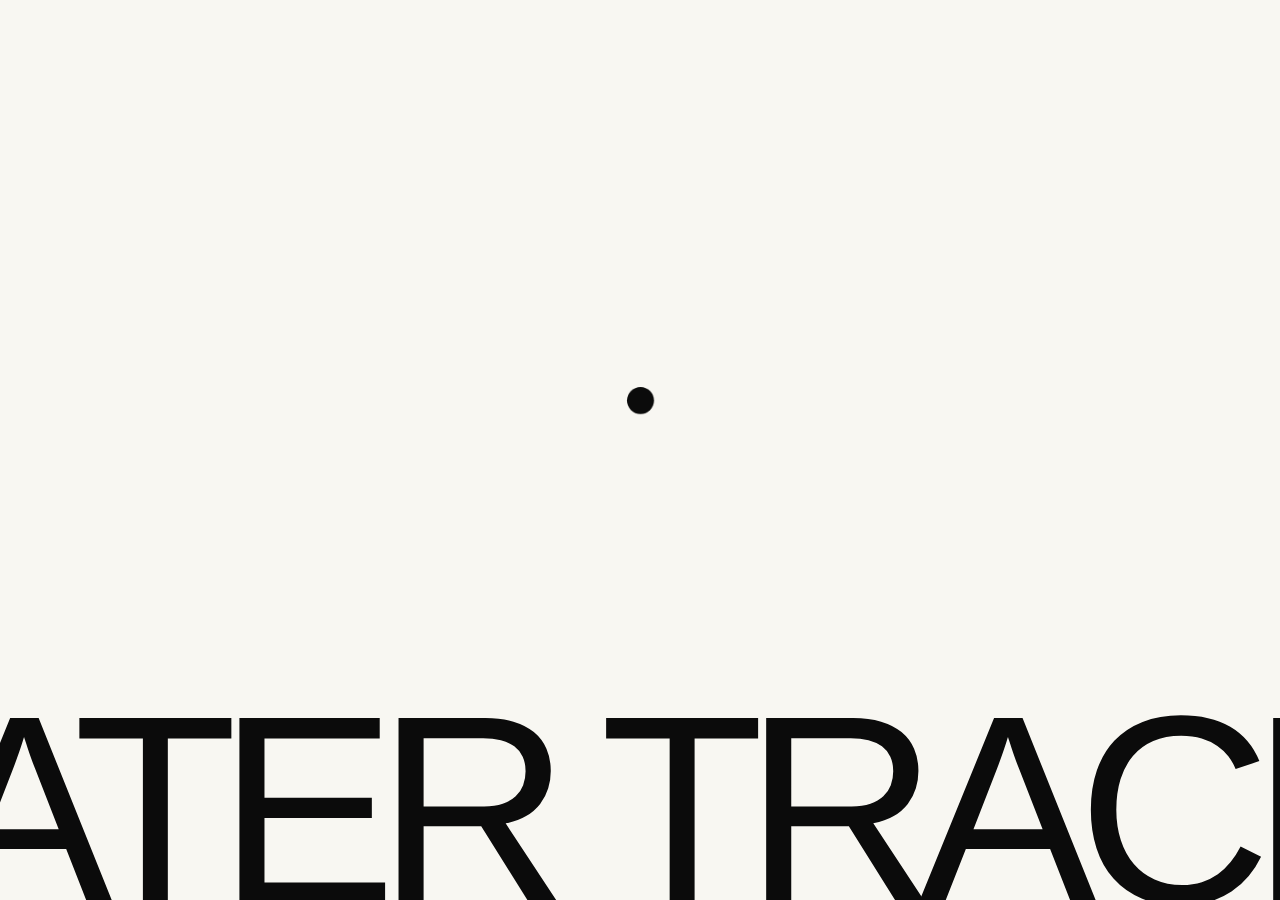
==== commit 583b91c2: "3" ====
--- a/index.html
+++ b/index.html
@@ -44,22 +44,24 @@
 @media(max-width:700px){.rain-caption{top:20%;right:8%;max-width:185px}.rain-page h1{bottom:28%;font-size:120px}.rain-edge{bottom:24%}}
 @media(prefers-reduced-motion:reduce){.rain-caption,.rain-edge,.choice canvas,header nav button::after,footer nav button::after{transition:none;transform:none}.rain-caption{opacity:1}}
 </style>
+<link rel="stylesheet" href="design.css">
 </head>
 <body class="waiting">
 <iframe id="glass-scene" src="studies/glass/index.html?embed=1" title="Glass water material" aria-hidden="true" tabindex="-1" hidden></iframe>
 <canvas id="water" aria-label="Interactive water canvas"></canvas>
 <div id="gate"><div class="gate-title" aria-hidden="true">WATER TRACES</div><button id="enter" aria-label="Enter Water Traces"></button></div>
-<header><nav aria-label="Main navigation"><button data-page="gallery">Collection</button><button data-page="about">About</button></nav></header>
+<header><nav aria-label="Main navigation"><button data-page="gallery">Collection</button><button data-page="about">About</button><button id="menu-open" aria-haspopup="dialog" aria-controls="menu" aria-expanded="false">Menu <span aria-hidden="true">☰</span></button></nav></header>
+<div id="menu" class="menu-overlay" role="dialog" aria-modal="true" aria-label="Explore Water Traces" hidden><div class="menu-top"><span>Explore the traces</span><button id="menu-close">Close ×</button></div><div class="menu-cards"><button class="menu-card rings" data-destination="home"><span class="menu-card-title">Home</span><span class="menu-art" aria-hidden="true"><i></i><i></i><i></i></span><span class="menu-card-copy">A place to begin</span><span class="menu-arrow" aria-hidden="true">↗</span></button><button class="menu-card ripples" data-destination="explore"><span class="menu-card-title">Explore</span><span class="menu-art" aria-hidden="true"><i></i><i></i><i></i></span><span class="menu-card-copy">Four forms of water</span><span class="menu-arrow" aria-hidden="true">↗</span></button><button class="menu-card stain" data-destination="stains"><span class="menu-card-title">Water stains</span><span class="menu-art" aria-hidden="true"><i></i><i></i><i></i></span><span class="menu-card-copy">A trace left behind</span><span class="menu-arrow" aria-hidden="true">↗</span></button><button class="menu-card foot" data-destination="footprints"><span class="menu-card-title">Footprints</span><span class="menu-art" aria-hidden="true"><i></i><i></i><i></i></span><span class="menu-card-copy">The shape of a passing</span><span class="menu-arrow" aria-hidden="true">↗</span></button><button class="menu-card tear" data-destination="tears"><span class="menu-card-title">Tears</span><span class="menu-art" aria-hidden="true"><i></i><i></i><i></i></span><span class="menu-card-copy">Held on glass</span><span class="menu-arrow" aria-hidden="true">↗</span></button><button class="menu-card rain" data-destination="rain"><span class="menu-card-title">Rain</span><span class="menu-art" aria-hidden="true"><i></i><i></i><i></i></span><span class="menu-card-copy">A thousand small arrivals</span><span class="menu-arrow" aria-hidden="true">↗</span></button><button class="menu-card rings" data-destination="create"><span class="menu-card-title">Leave a trace</span><span class="menu-art" aria-hidden="true"><i></i><i></i><i></i></span><span class="menu-card-copy">Make something of your own</span><span class="menu-arrow" aria-hidden="true">↗</span></button><button class="menu-card ripples" data-destination="gallery"><span class="menu-card-title">Collected traces</span><span class="menu-art" aria-hidden="true"><i></i><i></i><i></i></span><span class="menu-card-copy">A shared collection</span><span class="menu-arrow" aria-hidden="true">↗</span></button><button class="menu-card stain" data-destination="about"><span class="menu-card-title">About</span><span class="menu-art" aria-hidden="true"><i></i><i></i><i></i></span><span class="menu-card-copy">The story behind the work</span><span class="menu-arrow" aria-hidden="true">↗</span></button></div><div class="menu-bottom">A quiet study of water <span>Scroll to explore →</span></div></div>
 <main>
-<section class="page home" data-name="home"><h1>Water<br>Traces</h1><div class="intro"><p>Water leaves a mark.<br>Make one of your own.</p><button class="text-button" data-page="explore">Explore the water →</button></div></section>
-<section class="page explore" data-name="explore"><h1>Explore</h1><div class="choices"><button class="choice" data-page="stains"><canvas data-preview="stains"></canvas><span>Stains</span></button><button class="choice" data-page="footprints"><canvas data-preview="footprints"></canvas><span>Footprints</span></button><button class="choice" data-page="tears"><canvas data-preview="tears"></canvas><span>Tears</span></button><button class="choice" data-page="rain"><canvas data-preview="rain"></canvas><span>Rain</span></button></div></section>
-<section class="page scene" data-name="stains"><h1>Water<br>stains</h1></section>
-<section class="page scene" data-name="footprints"><h1>Footprints</h1></section>
-<section class="page scene" data-name="tears"><h1>Tears</h1></section>
+<section class="page home" data-name="home"><span class="exhibition-label">An ongoing study of the everyday</span><div class="home-contour" aria-hidden="true"></div><h1>Water<br>Traces</h1><div class="intro"><p>Some things disappear.<br>Some things leave a trace.</p><button class="text-button" data-page="explore">Explore the water →</button></div></section>
+<section class="page explore" data-name="explore"><h1>Explore</h1><p class="section-note">Four ways water remembers.<br>Choose a moment. Stay a little.</p><div class="choices"><button class="choice" data-page="stains"><canvas data-preview="stains"></canvas><span>Stains<i aria-hidden="true">↗</i></span><small>Spread · settle · disappear</small></button><button class="choice" data-page="footprints"><canvas data-preview="footprints"></canvas><span>Footprints<i aria-hidden="true">↗</i></span><small>An impression of passing</small></button><button class="choice" data-page="tears"><canvas data-preview="tears"></canvas><span>Tears<i aria-hidden="true">↗</i></span><small>Held by a surface</small></button><button class="choice" data-page="rain"><canvas data-preview="rain"></canvas><span>Rain<i aria-hidden="true">↗</i></span><small>A thousand small arrivals</small></button></div></section>
+<section class="page scene" data-name="stains"><p class="scene-note">A spill becomes a landscape.</p><h1>Water<br>stains</h1></section>
+<section class="page scene" data-name="footprints"><p class="scene-note">The body leaves. The water stays.</p><h1>Footprints</h1></section>
+<section class="page scene" data-name="tears"><p class="scene-note">A little weight, then letting go.</p><h1>Tears</h1></section>
 <section class="page scene rain-page" data-name="rain"><div class="rain-caption"><span>Water in motion</span><p>A surface, interrupted.<br>A thousand small arrivals.</p></div><h1>Rain<span class="rain-period">.</span></h1><div class="rain-edge" aria-hidden="true"></div></section>
 <section class="page create" data-name="create"><h1>Leave a trace</h1><form class="create-tools" id="publish-form"><label>Mark<select id="mark-type"><option value="stains">Stain</option><option value="footprints">Footprint</option><option value="tears">Tear</option><option value="rain">Ripple</option></select></label><label>Color<input type="color" id="color" value="#779daa"></label><label>Nickname · optional<input id="nickname" maxlength="30" autocomplete="nickname" placeholder="Anonymous"></label><button class="text-button" id="publish" type="submit">Publish trace →</button><small>Your marks and nickname will be visible to everyone when you publish.</small><button class="text-button" type="button" id="download-draft">Download draft</button><p class="status" id="publish-status" role="status"></p></form></section>
 <section class="page gallery" data-name="gallery"><h1>Collected traces</h1><div class="gallery-list" id="gallery-list" aria-live="polite"></div><div class="gallery-controls"><button class="text-button" id="refresh">Refresh</button><button class="text-button" id="more" hidden>Load more</button><span id="gallery-status" class="status" role="status"></span></div></section>
-<section class="page about" data-name="about"><h1>About</h1><div class="about-copy"><p>I started Water Traces by noticing the marks water leaves in everyday life: a spill on a table, wet footprints, tears on a face, and rain hitting the ground.</p><p>This website brings those moments together. You can explore each kind of mark, make your own composition, and add it to a shared collection.</p><p>The collection grows with the people who visit. Each published trace has its own page, so its creator can return to it and share it with someone else.</p></div></section>
+<section class="page about" data-name="about"><h1>About</h1><span class="about-aside">Nothing stays.<br>Something remains.</span><div class="about-copy"><p>I started Water Traces by noticing the marks water leaves in everyday life: a spill on a table, wet footprints, tears on a face, and rain hitting the ground.</p><p>This website brings those moments together. You can explore each kind of mark, make your own composition, and add it to a shared collection.</p><p>The collection grows with the people who visit. Each published trace has its own page, so its creator can return to it and share it with someone else.</p></div></section>
 <section class="page" data-name="art"><div class="art-layout"><canvas id="artwork" width="1000" height="700"></canvas><div><h1>Your trace</h1><p id="art-author"></p><p id="art-status" class="status" role="status"></p><p><button class="text-button" id="download">Download image</button></p><p><a id="art-link" hidden>Open public link</a></p><p><button class="text-button" data-page="gallery">Back to collection →</button></p></div></div></section>
 </main>
 <footer><span id="hint"></span><nav aria-label="Page navigation"><button data-page="home">Home</button><button data-page="explore">Explore</button><button data-page="create">Leave a trace</button><button data-page="gallery">Collection</button></nav></footer>
@@ -108,9 +110,15 @@
   const transition=ball.animate([{transform:'scale(1)'},{transform:`scale(${scale})`}],{duration:600,easing:'cubic-bezier(.65,0,.25,1)',fill:'forwards'});
   transition.onfinish=enter;
 };
+const menu=$('#menu'),menuOpen=$('#menu-open'),menuClose=$('#menu-close');
+function closeMenu(){menu.hidden=true;menuOpen.setAttribute('aria-expanded','false');menuOpen.focus()}
+menuOpen.addEventListener('click',()=>{stopHold();menu.hidden=false;menuOpen.setAttribute('aria-expanded','true');menuClose.focus()});
+menuClose.addEventListener('click',closeMenu);
+menu.querySelectorAll('[data-destination]').forEach(card=>card.addEventListener('click',()=>{closeMenu();go(card.dataset.destination)}));
+menu.addEventListener('keydown',e=>{if(e.key==='Escape'){e.preventDefault();closeMenu()}else if(e.key==='Tab'){const controls=[menuClose,...menu.querySelectorAll('.menu-card')];const index=controls.indexOf(document.activeElement);if(e.shiftKey&&index===0){e.preventDefault();controls.at(-1).focus()}else if(!e.shiftKey&&index===controls.length-1){e.preventDefault();controls[0].focus()}}});
 function change(direction){const i=order.indexOf(page);if(i>=0)go(order[Math.max(0,Math.min(order.length-1,i+direction))])}
-addEventListener('wheel',e=>{if(!entered||e.target.closest('input,select,.gallery-list,.about-copy,.art-layout'))return;e.preventDefault();const now=performance.now(),gap=now-lastWheel;lastWheel=now;if(now<locked){wheelSum=0;return}if(gap>180)wheelSum=0;const dy=e.deltaY*(e.deltaMode===1?16:e.deltaMode===2?H:1);if(Math.sign(dy)!==Math.sign(wheelSum))wheelSum=0;wheelSum+=dy;if(Math.abs(wheelSum)>70){change(Math.sign(wheelSum));wheelSum=0}},{passive:false});
-addEventListener('keydown',e=>{if(!entered||e.target.closest('input,select,button,a'))return;if(['ArrowDown','PageDown','ArrowUp','PageUp'].includes(e.key)){e.preventDefault();change(['ArrowDown','PageDown'].includes(e.key)?1:-1)}});
+addEventListener('wheel',e=>{if(!document.querySelector('#menu').hidden)return;if(!entered||e.target.closest('input,select,.gallery-list,.about-copy,.art-layout'))return;e.preventDefault();const now=performance.now(),gap=now-lastWheel;lastWheel=now;if(now<locked){wheelSum=0;return}if(gap>180)wheelSum=0;const dy=e.deltaY*(e.deltaMode===1?16:e.deltaMode===2?H:1);if(Math.sign(dy)!==Math.sign(wheelSum))wheelSum=0;wheelSum+=dy;if(Math.abs(wheelSum)>70){change(Math.sign(wheelSum));wheelSum=0}},{passive:false});
+addEventListener('keydown',e=>{if(!document.querySelector('#menu').hidden)return;if(!entered||e.target.closest('input,select,button,a'))return;if(['ArrowDown','PageDown','ArrowUp','PageUp'].includes(e.key)){e.preventDefault();change(['ArrowDown','PageDown'].includes(e.key)?1:-1)}});
 function interact(x,y){if(!entered)return;if(page==='create'){add($('#mark-type').value,x,y,$('#color').value,true);return}if(['stains','footprints'].includes(page)){add(page,x,y,ink[page==='stains'?colorCycle++%ink.length:0]);return}if(page==='tears'&&!glassReady){drops.push({x:x/W,y:y/H,v:random(8,18),tear:true});if(drops.length>90)drops.shift()}if(page==='rain')rainScene.hit(x,y,1.5)}
 cv.addEventListener('pointerdown',e=>{if(!entered||performance.now()<locked)return;stopHold();cv.setPointerCapture(e.pointerId);pointer={id:e.pointerId,x:e.clientX,y:e.clientY,startX:e.clientX,startY:e.clientY,touch:e.pointerType==='touch'};lastStep={x:e.clientX,y:e.clientY};interact(e.clientX,e.clientY);if(page==='tears'&&glassReady)glassMessage('down',{x:e.clientX/W,y:e.clientY/H});if(page==='tears'&&!glassReady)hold=setInterval(()=>{if(pointer)interact(pointer.x,pointer.y)},400)});
 cv.addEventListener('pointermove',e=>{if(pointer&&page==='tears'&&glassReady)glassMessage('move',{x:e.clientX/W,y:e.clientY/H});if(pointer){pointer.x=e.clientX;pointer.y=e.clientY;if(pointer.touch&&Math.abs(pointer.y-pointer.startY)>30)stopHold()}if(performance.now()<locked)return;if(page!=='footprints'&&!(page==='create'&&pointer))return;if(!lastStep){lastStep={x:e.clientX,y:e.clientY};return}if(Math.hypot(e.clientX-lastStep.x,e.clientY-lastStep.y)>45){interact(e.clientX,e.clientY);lastStep={x:e.clientX,y:e.clientY}}});
@@ -138,7 +146,7 @@
     cx.strokeStyle=`rgba(156,190,193,${.012+(i%4)*.004})`;cx.stroke();
   }
 }
-function draw(t){const dt=Math.min((t-frameTime)/1000||.016,.04);frameTime=t;time+=dt;if(page==='rain'){rainScene.draw(cx,W,H,dt,time,reduced);requestAnimationFrame(draw);return}cx.fillStyle=page==='rain'?'#10191d':page==='tears'?'#f2f5f7':'#fff';cx.fillRect(0,0,W,H);if(page==='create'){for(const m of draft)shape(cx,m,W,H)}else for(const m of items){m.age+=dt;shape(cx,m,W,H,Math.min(1,m.age*2)*Math.min(1,(35-m.age)/8),m.age)}items=items.filter(m=>m.age<35);
+function draw(t){const dt=Math.min((t-frameTime)/1000||.016,.04);frameTime=t;time+=dt;if(page==='rain'){rainScene.draw(cx,W,H,dt,time,reduced);requestAnimationFrame(draw);return}cx.fillStyle=page==='rain'?'#10191d':page==='tears'?'#f2f5f7':'#f8f7f2';cx.fillRect(0,0,W,H);if(page==='create'){for(const m of draft)shape(cx,m,W,H)}else for(const m of items){m.age+=dt;shape(cx,m,W,H,Math.min(1,m.age*2)*Math.min(1,(35-m.age)/8),m.age)}items=items.filter(m=>m.age<35);
 for(const r of ripples){r.t+=dt;WaterMaterial.ring(cx,r.x*W,r.y*H,8+(reduced?18:r.t*36),page==='rain'?.24:.55,Math.pow(Math.max(0,1-r.t/3),2),page==='rain')}ripples=ripples.filter(r=>r.t<3);
 if(page==='rain')drawSurface();if(page==='rain'&&!reduced&&Math.random()<dt*55)drops.push({x:Math.random(),y:-.08,v:random(280,620),target:random(.5,1),length:random(12,25),tear:false});for(const d of drops){d.y+=d.v*dt/H;if(d.tear){d.v+=dt*22;cx.save();cx.lineWidth=3;cx.strokeStyle='rgba(120,148,158,.045)';cx.beginPath();cx.moveTo(d.x*W,Math.max(0,d.y*H-100));cx.lineTo(d.x*W,d.y*H);cx.stroke();cx.restore();shape(cx,{type:'tears',x:d.x,y:d.y,size:.012,angle:0,seed:1,color:ink[0]},W,H);if(d.y>.8){add('stains',d.x*W,H*.8,ink[0]);d.dead=true}}else{cx.strokeStyle='#bdd6df';cx.globalAlpha=.12;cx.lineWidth=.6;cx.beginPath();cx.moveTo(d.x*W,d.y*H);cx.lineTo(d.x*W-1,d.y*H+d.length);cx.stroke();cx.globalAlpha=1;if(d.y>=d.target){ripples.push({x:d.x,y:d.target,t:0,color:'#bdd6df'});d.dead=true}}}drops=drops.filter(d=>!d.dead).slice(-120);requestAnimationFrame(draw)}
 for(const c of $$('[data-preview]')){c.width=400;c.height=300;const type=c.dataset.preview;for(let i=0;i<5;i++)shape(c.getContext('2d'),makeMark(type,.35+i*.085,.35+Math.sin(i)*.15,ink[i%ink.length]),400,300)}
--- a/design.css
+++ b/design.css
@@ -0,0 +1,86 @@
+/* Exhibition typography and quiet material details. */
+:root{--ink:#243c36;--paper:#f8f7f2;--muted:#66766d;--rule:#788b763d}
+body{background:var(--paper);color:var(--ink)}
+header{top:27px;left:7%;right:7%;padding-bottom:17px;border-bottom:1px solid var(--rule)}
+header nav{gap:32px}header nav button{font-size:13px}
+footer{left:7%;right:7%;bottom:24px;border-top:1px solid var(--rule);padding-top:15px}
+footer nav{gap:28px}footer button{font-size:12px}#hint{font-style:italic;font-size:12px;opacity:.8}
+.page h1{color:var(--ink);font-weight:normal;letter-spacing:-.065em}
+.home h1{top:24%;font-size:clamp(86px,14vw,210px);line-height:.84}
+.home h1 .word:last-child{font-style:italic;padding-right:.1em}
+.exhibition-label{position:absolute;left:7%;top:15%;font-size:12px;font-style:italic;letter-spacing:.025em;color:var(--muted)}
+.intro{left:65%;top:58%;width:25%;max-width:340px;border-color:var(--rule);padding-top:22px}
+.intro p{font-size:clamp(18px,1.8vw,27px);line-height:1.45;margin:0 0 25px}
+.text-button{font-size:14px;padding:12px 0;border-bottom-color:#66766d75;transition:color .3s,padding .3s}
+.text-button:hover{color:#6c8265;padding-right:12px}
+.home-contour{position:absolute;width:29vw;height:34vw;max-height:65vh;right:10%;top:17%;border:1px solid #80928620;border-radius:48% 52% 58% 42% / 58% 41% 59% 42%;transform:rotate(-23deg);pointer-events:none}
+.home-contour::before,.home-contour::after{content:"";position:absolute;inset:14px;border:1px solid #80928614;border-radius:inherit}
+.home-contour::after{inset:32px}
+.section-note{position:absolute;top:18%;right:8%;margin:0;font-style:italic;color:var(--muted);font-size:15px!important;line-height:1.55!important}
+.choices{top:39%;gap:3.5%;align-items:start}
+.choice{position:relative;min-width:0}
+.choice:nth-child(even){padding-top:45px}
+.choice canvas{aspect-ratio:.95;background:#e8ece5;border-radius:48% 48% 2px 2px;box-shadow:0 14px 35px #243c3608;transition:transform .65s,border-radius .65s,box-shadow .65s}
+.choice:nth-child(2) canvas{border-radius:2px;background:#e8e9e1}
+.choice:nth-child(3) canvas{border-radius:2px 2px 48% 48%;background:#e1e7e5}
+.choice:nth-child(4) canvas{border-radius:48% 48% 2px 2px;background:#d9e1df}
+.choice:hover canvas,.choice:focus-visible canvas{transform:translateY(-9px);box-shadow:0 22px 38px #243c3614}
+.choice span{font-size:27px;margin-top:18px;color:var(--ink);display:flex;justify-content:space-between;align-items:center}
+.choice i{font:normal 18px Georgia,serif;opacity:.45;transition:transform .4s}
+.choice:hover i{transform:translate(3px,-3px);opacity:1}
+.choice small{display:block;font-size:11px;font-style:italic;margin-top:7px;color:var(--muted);line-height:1.4}
+.scene-note{position:absolute;top:22%;right:8%;font-style:italic;font-size:18px!important;max-width:220px;border-top:1px solid var(--rule);padding-top:17px;color:var(--muted)}
+.scene:not(.rain-page) h1{font-size:clamp(75px,12vw,175px);bottom:21%}
+.scene[data-name=tears] h1{color:#1f352e}
+.scene[data-name=tears] .scene-note{color:#344b3e}
+.about-aside{position:absolute;left:7%;top:44%;font-size:clamp(23px,3vw,44px);line-height:1.25;font-style:italic;color:#6d806e}
+.about-copy{top:31%;left:53%;width:36%;padding-top:20px;border-top:1px solid var(--rule)}
+.about-copy p:first-child::first-letter{font-size:3em;float:left;line-height:.85;padding:5px 7px 0 0;color:var(--ink)}
+.create-tools{border-top:1px solid var(--rule);padding-top:20px;width:230px;gap:15px}
+.create-tools label{color:var(--muted)}
+.create-tools input,.create-tools select{color:var(--ink);border-color:var(--rule)}
+.art-card canvas{border:0;box-shadow:0 8px 30px #243c360a}
+.art-card span{font-style:italic;color:var(--muted)}
+body[data-page=rain] header,body[data-page=rain] footer{border-color:#b4ccca33}
+.rain-page h1{color:#f1f1e9}.rain-caption p{color:#d0dfd9}
+#gate{background:var(--paper)}
+@media(min-width:701px) and (max-height:720px){.choices{top:36%;left:12%;right:12%}.choice canvas{aspect-ratio:1.4}.choice:nth-child(even){padding-top:22px}.exhibition-label{top:15%}}
+@media(max-width:700px){
+ header{left:7%;right:7%;top:18px;padding-bottom:10px}header nav button{font-size:12px}
+ footer{left:7%;right:7%;bottom:18px;padding-top:10px}footer nav{gap:10px}footer button{font-size:11px}#hint{font-size:11px}
+ .exhibition-label{top:16%;font-size:11px}.home h1{top:28%;font-size:clamp(78px,21vw,135px)}
+ .home-contour{width:60vw;height:70vw;right:0;top:23%;opacity:.7}
+ .intro{left:8%;top:62%;width:80%;max-width:none;padding-top:15px}.intro p{font-size:20px;margin-bottom:10px}
+ .explore h1{top:15%;font-size:55px}.section-note{top:25%;left:8%;right:auto;font-size:12px!important}.section-note br{display:none}
+ .choices{top:34%;gap:19px 20px}.choice:nth-child(even){padding-top:18px}.choice canvas{aspect-ratio:1.55}
+ .choice span{font-size:22px;margin-top:9px}.choice small{font-size:10px;margin-top:4px}
+ .scene-note{top:20%;font-size:14px!important;max-width:155px}.scene:not(.rain-page) h1{font-size:clamp(65px,17vw,110px);bottom:27%}
+ .about-aside{top:26%;font-size:21px}.about-aside br{display:none}.about-copy{left:8%;top:37%;width:84%;max-height:40%}
+ .create-tools{width:86%;padding-top:12px;gap:10px 18px}.create h1{font-size:45px}
+}
+@media(max-height:650px) and (max-width:700px){.choices{top:35%;gap:10px 16px}.choice canvas{aspect-ratio:2}.choice small{display:none}.section-note{top:26%}.intro{top:59%}.home h1{font-size:78px}}
+@media(prefers-reduced-motion:reduce){.choice canvas,.choice i,.text-button{transition:none}.choice:hover canvas{transform:none}}
+
+/* Full-screen index of water experiences. */
+.menu-overlay[hidden]{display:none}
+.menu-overlay{position:fixed;inset:0;z-index:20;background:#101412;color:#f4f3eb;display:flex;flex-direction:column;padding:clamp(22px,3vw,48px) 0;animation:menu-in .45s ease both}
+.menu-top,.menu-bottom{display:flex;justify-content:space-between;align-items:center;padding:0 clamp(24px,4vw,64px);font-size:13px;font-style:italic;letter-spacing:.03em}
+.menu-top button{color:inherit;border:1px solid #aaa;border-radius:100px;padding:12px 25px;font-size:14px}
+.menu-top button:hover{background:#e5eadd;color:#19221d}
+.menu-cards{display:flex;gap:clamp(14px,2vw,30px);overflow-x:auto;overscroll-behavior:contain;padding:30px clamp(24px,4vw,64px);flex:1;align-items:stretch;scroll-snap-type:x proximity;scrollbar-color:#65736a transparent}
+.menu-card{position:relative;flex:0 0 clamp(235px,24vw,360px);min-height:320px;max-height:700px;border:1px solid #84938a88;border-radius:28px;padding:32px;color:#f0f1e9;text-align:left;overflow:hidden;scroll-snap-align:start;display:flex;flex-direction:column;justify-content:space-between;transition:background .45s,color .45s,transform .45s}
+.menu-card:hover,.menu-card:focus-visible{background:#c5d2ca;color:#14211b;transform:translateY(-5px)}
+.menu-card-title{font:normal clamp(30px,3vw,48px)/1 Georgia,serif;letter-spacing:-.05em;max-width:250px;z-index:1}
+.menu-card-copy{font:italic 13px Georgia,serif;opacity:.75;z-index:1}
+.menu-arrow{position:absolute;right:27px;bottom:27px;font-size:23px}
+.menu-art{position:absolute;inset:28% -30% 10% -15%;opacity:.55;pointer-events:none}
+.menu-art i{position:absolute;width:70%;aspect-ratio:1;border:1px solid currentColor;border-radius:50%;left:10%;top:10%}
+.menu-art i:nth-child(2){left:37%;top:32%;width:55%}.menu-art i:nth-child(3){left:-10%;top:55%;width:48%}
+.menu-card.stain .menu-art i{border-radius:44% 56% 61% 39% / 60% 45% 55% 40%}
+.menu-card.tear .menu-art i{border-radius:4% 75% 60% 75%;transform:rotate(45deg);width:48%}
+.menu-card.rain .menu-art i{border-radius:50%;transform:scaleY(.25)}
+.menu-card.foot .menu-art i{border-radius:65% 40% 45% 50%;width:33%;transform:rotate(25deg)}
+.menu-bottom span{opacity:.6}
+@keyframes menu-in{from{opacity:0;transform:translateY(15px)}to{opacity:1;transform:none}}
+@media(max-width:700px){.menu-card{flex-basis:75vw;min-height:270px;padding:25px}.menu-cards{padding-top:25px;padding-bottom:25px}.menu-bottom{font-size:11px}.menu-top button{padding:10px 18px}}
+@media(prefers-reduced-motion:reduce){.menu-overlay{animation:none}.menu-card{transition:none}.menu-card:hover{transform:none}}
